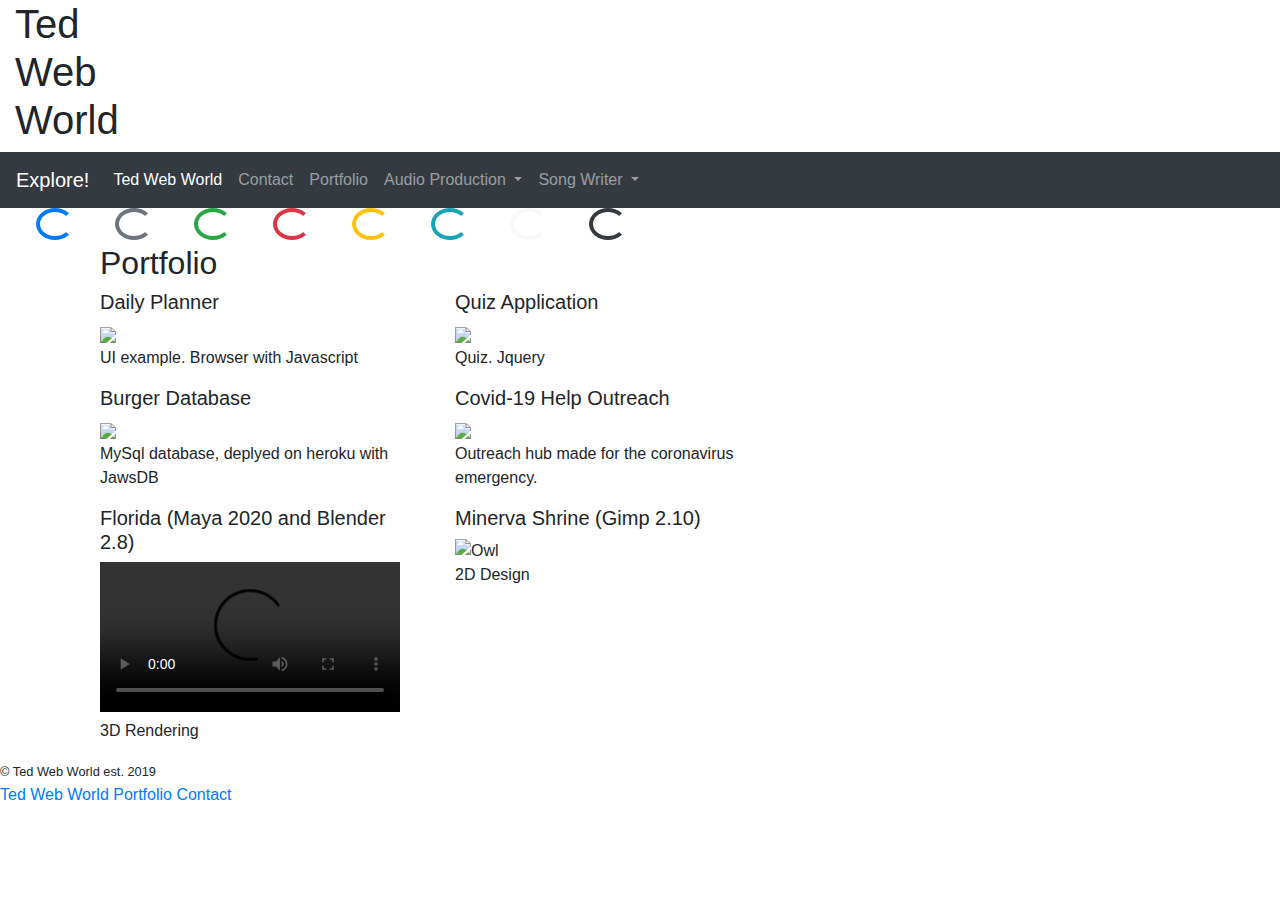
==== portfolio.html @ ca36e1b3 "Something went wrong last upload" ====
<!DOCTYPE html>
<html lang="en">
<head>
    <meta charset="UTF-8">
    <meta name="viewport" content="width=device-width, initial-scale=1.0">
    <meta http-equiv="X-UA-Compatible" content="ie=edge">
    <title>Ted Web World</title>
    <link rel="stylesheet" href="https://stackpath.bootstrapcdn.com/bootstrap/4.4.1/css/bootstrap.min.css" integrity="sha384-Vkoo8x4CGsO3+Hhxv8T/Q5PaXtkKtu6ug5TOeNV6gBiFeWPGFN9MuhOf23Q9Ifjh" crossorigin="anonymous">
    <link rel="stylesheet" href="assets/css/style.css">
</head>
<body>
    <header class="primary-header group">
            <h1 class="logo col-1">
                Ted Web World
            </h1>
            <nav class="navbar navbar-expand-lg navbar-dark bg-dark">
                <a class="navbar-brand" href="#">Explore!</a>
                <button class="navbar-toggler" type="button" data-toggle="collapse" data-target="#navbarSupportedContent" aria-controls="navbarSupportedContent" aria-expanded="false" aria-label="Toggle navigation">
                  <span class="navbar-toggler-icon"></span>
                </button>
              
                <div class="collapse navbar-collapse" id="navbarSupportedContent">
                  <ul class="navbar-nav mr-auto">
                    <li class="nav-item active">
                        <a class="nav-link" href="index.html">Ted Web World<span class="sr-only">(current)</span></a>
                    </li>
                    <li class="nav-item">
                        <a class="nav-link" href="contact.html">Contact</a>
                    </li>
                    <li class="nav-item">
                        <a class="nav-link" href="portfolio.html">Portfolio</a>
                    </li>
                    <li class="nav-item dropdown">
                      <a class="nav-link dropdown-toggle" href="#" id="navbarDropdown" role="button" data-toggle="dropdown" aria-haspopup="true" aria-expanded="false">
                        Audio Production
                      </a>
                      <div class="dropdown-menu" aria-labelledby="navbarDropdown">
                        <a class="dropdown-item">
                                <div>
                                <article>Surge</article>
                                <audio controls class="audio">
                                        <source src="assets/audio/Surge1.wav" type="audio/wav"> 
                                </audio>
                                </div>
                                <audio controls class="audio">
                                        <source src="assets/audio/pandemonium.wav" type="audio/wav"> 
                                </audio>
                                <div>
                                <audio controls class="audio">
                                        <source src="assets/audio/Brain Soda Posting049.wav" type="audio/wav"> 
                                </audio>
                                </div>
                                <audio controls class="audio">
                                        <source src="assets/audio/Brain Soda Posting007.wav" type="audio/wav"> 
                                </audio>
                                <div>
                                <audio controls class="audio">
                                        <source src="assets/audio/doom76.wav" type="audio/wav"> 
                                </audio>
                                </div>
                        </a>
                      </div>
                    </li>
                    <li class="nav-item dropdown">
                        <a class="nav-link dropdown-toggle" href="#" id="navbarDropdown" role="button" data-toggle="dropdown" aria-haspopup="true" aria-expanded="false">
                          Song Writer
                        </a>
                        <div class="dropdown-menu" aria-labelledby="navbarDropdown">
                        <a class="dropdown-item">
                                <div>
                                <article>Giant</article>
                                <audio controls class="audio">
                                        <source src="assets/audio/Giant.wav" type="audio/wav"> 
                                </audio>
                                </div>
                                <div>
                                <audio controls class="audio">
                                        <source src="assets/audio/Iwasawindow.wav" type="audio/wav"> 
                                </audio>
                                </div>
                                <div>
                                <audio controls class="audio">
                                        <source src="assets/audio/Brain Soda Posting026.wav" type="audio/wav"> 
                                </audio>
                                </div>
                                <div>
                                <audio controls class="audio">
                                        <source src="assets/audio/Brain Soda Posting027.wav" type="audio/wav"> 
                                </audio>
                                </div>
                                <div>
                                <audio controls class="audio">
                                        <source src="assets/audio/Whywontpeopleleavemealone.wav" type="audio/wav"> 
                                </audio>
                                </div>
                        </a>
                        </div>
                      </li>
                  </ul>
                </div>
            </nav>
    </header>
    <div class="spinner-grow text-primary col-1" role="status">
        <span class="sr-only">Loading...</span>
      </div>
      <div class="spinner-border text-primary col-1" role="status">
        <span class="sr-only">Loading...</span>
      </div>
      <div class="spinner-grow text-secondary col-1" role="status">
        <span class="sr-only">Loading...</span>
      </div>
      <div class="spinner-border text-secondary col-1" role="status">
        <span class="sr-only">Loading...</span>
      </div>
      <div class="spinner-grow text-success col-1" role="status">
        <span class="sr-only">Loading...</span>
      </div>
      <div class="spinner-border text-success col-1" role="status">
        <span class="sr-only">Loading...</span>
      </div>
      <div class="spinner-grow text-danger col-1" role="status">
        <span class="sr-only">Loading...</span>
      </div>
      <div class="spinner-border text-danger col-1" role="status">
        <span class="sr-only">Loading...</span>
      </div>
      <div class="spinner-grow text-warning col-1" role="status">
        <span class="sr-only">Loading...</span>
      </div>
      <div class="spinner-border text-warning col-1" role="status">
        <span class="sr-only">Loading...</span>
      </div>
      <div class="spinner-grow text-info col-1" role="status">
        <span class="sr-only">Loading...</span>
      </div>
      <div class="spinner-border text-info col-1" role="status">
        <span class="sr-only">Loading...</span>
      </div>
      <div class="spinner-grow text-light col-6" role="status">
        <span class="sr-only">Loading...</span>
      </div>
      <div class="spinner-border text-light col-6" role="status">
        <span class="sr-only">Loading...</span>
      </div>
      <div class="spinner-grow text-dark col-6" role="status">
        <span class="sr-only">Loading...</span>
      </div>
      <div class="spinner-border text-dark col-6" role="status">
        <span class="sr-only">Loading...</span>
      </div>
    <section class="container" style="background-image: url('assets/img/9.PNG');">
        <div class="row col-8">
            <h2 class="col">Portfolio</h2>
        </div>
        <div class="row col-8">
                <div class="col-sm">
                    <h5>Daily Planner</h5>
                    <img class="portfolio" src="assets/img/dailyPlanner.PNG"> 
                    <p>UI example. Browser with Javascript</p>
                </div>
                <div class="col-sm">
                    <h5>Quiz Application </h5>
                    <img class="portfolio" src="assets/img/quizApp.PNG">
                    <p>Quiz. Jquery</p>
                </div>
        </div>
        <div class="row col-8">
                <div class="col-sm">
                    <h5>Burger Database</h5>
                    <img class="portfolio" src="assets/img/BurgerExample.PNG"> 
                    <p>MySql database, deplyed on heroku with JawsDB</p>
                </div>
                <div class="col-sm">
                    <h5>Covid-19 Help Outreach </h5>
                    <img class="portfolio" src="assets/img/Covid-19HelpOutreach.PNG">
                    <p>Outreach hub made for the coronavirus emergency.</p>
                </div>
        </div>
        <div class="row col-8">
          <div class="col-sm">
              <h5>Florida (Maya 2020 and Blender 2.8)</h5>
              <video controls class="portfolio">
                      <source src="assets/video/floridaLove.mkv" type="video/mp4"> 
              </video>
              <p>3D Rendering</p>
          </div>
          <div class="col-sm">
              <h5>Minerva Shrine (Gimp 2.10)</h5>
              <img class="portfolio" src="assets/img/minervashrine.PNG" alt="Owl">
              <p>2D Design</p>
          </div>
  </div>
    </section>
<script src="https://code.jquery.com/jquery-3.4.1.slim.min.js" integrity="sha384-J6qa4849blE2+poT4WnyKhv5vZF5SrPo0iEjwBvKU7imGFAV0wwj1yYfoRSJoZ+n" crossorigin="anonymous"></script>
<script src="https://cdn.jsdelivr.net/npm/popper.js@1.16.0/dist/umd/popper.min.js" integrity="sha384-Q6E9RHvbIyZFJoft+2mJbHaEWldlvI9IOYy5n3zV9zzTtmI3UksdQRVvoxMfooAo" crossorigin="anonymous"></script>
<script src="https://stackpath.bootstrapcdn.com/bootstrap/4.4.1/js/bootstrap.min.js" integrity="sha384-wfSDF2E50Y2D1uUdj0O3uMBJnjuUD4Ih7YwaYd1iqfktj0Uod8GCExl3Og8ifwB6" crossorigin="anonymous"></script>
<script>
        document.addEventListener('play', function(e){
    var audios = document.getElementsByTagName('audio');
    for(var i = 0, len = audios.length; i < len;i++){
        if(audios[i] != e.target){
            audios[i].pause();
        }
    }
}, true);
</script>
</body>
<footer>
		<small>&copy; Ted Web World est. 2019</small>
		<nav>
		<a href="index.html">Ted Web World</a>
		<a href="portfolio.html">Portfolio</a>
		<a href="contact.html">Contact</a>
		</nav>
</footer>
</html>
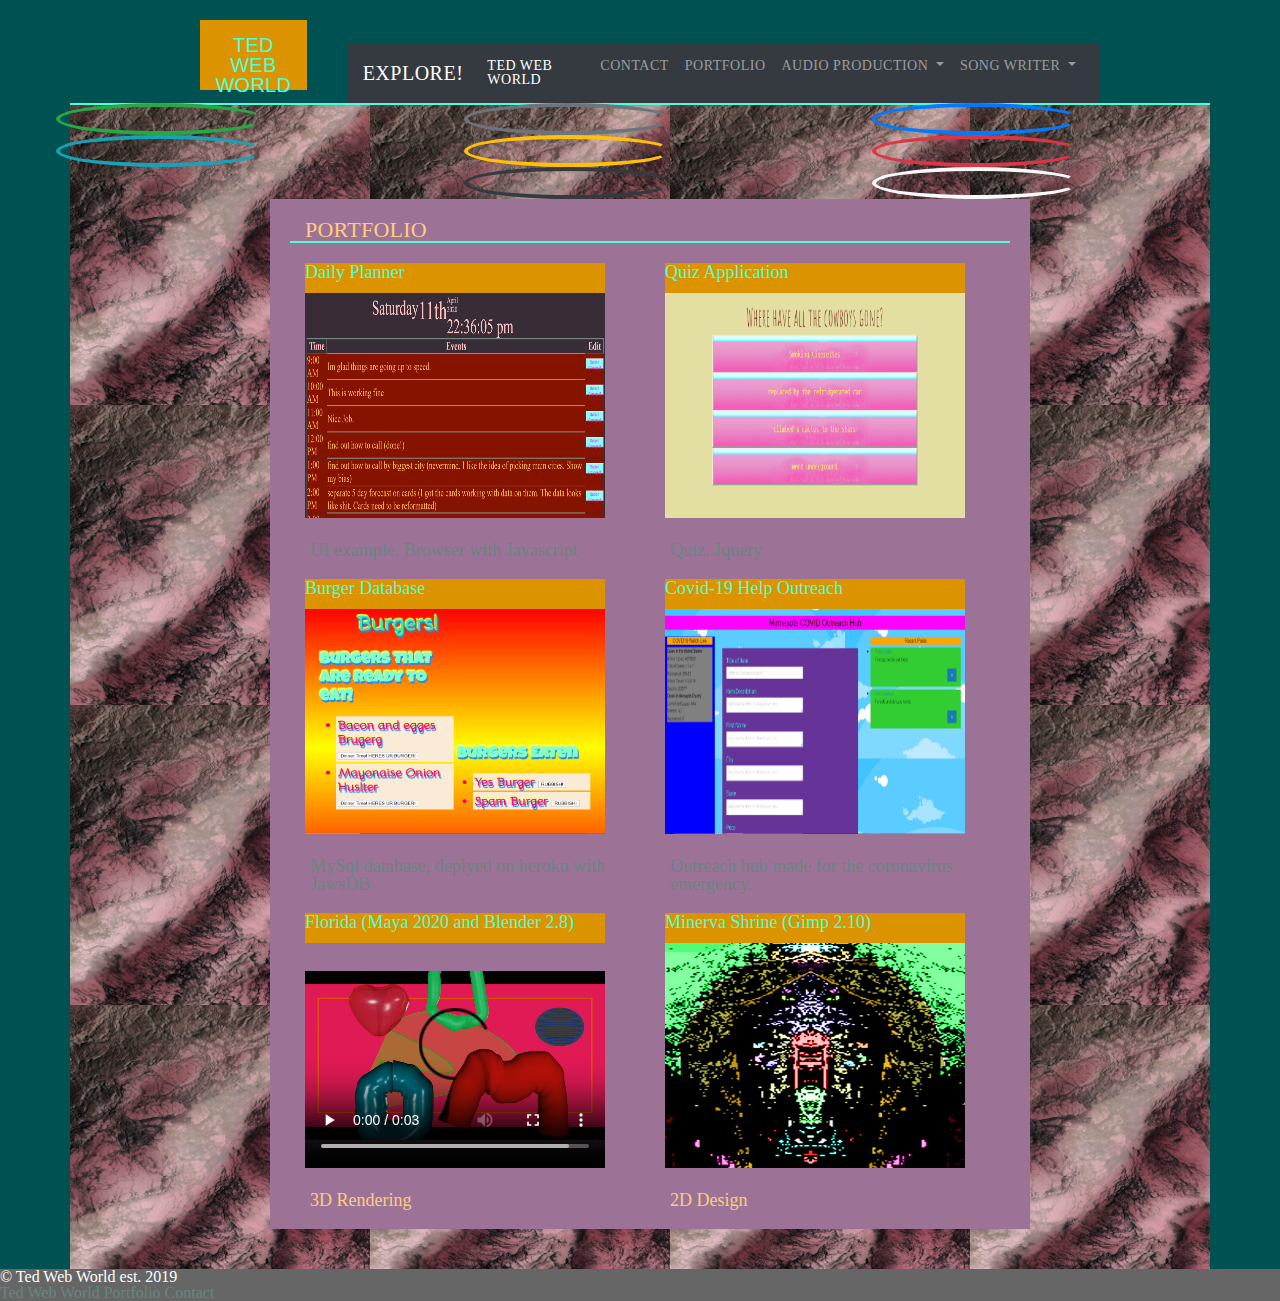
==== commit ede7edd8: "Added links to the projects I worked on" ====
--- a/portfolio.html
+++ b/portfolio.html
@@ -39,23 +39,23 @@
                                 <div>
                                 <article>Surge</article>
                                 <audio controls class="audio">
-                                        <source src="assets/audio/Surge1.wav" type="audio/wav"> 
-                                </audio>
-                                </div>
-                                <audio controls class="audio">
-                                        <source src="assets/audio/pandemonium.wav" type="audio/wav"> 
-                                </audio>
-                                <div>
-                                <audio controls class="audio">
-                                        <source src="assets/audio/Brain Soda Posting049.wav" type="audio/wav"> 
-                                </audio>
-                                </div>
-                                <audio controls class="audio">
-                                        <source src="assets/audio/Brain Soda Posting007.wav" type="audio/wav"> 
-                                </audio>
-                                <div>
-                                <audio controls class="audio">
-                                        <source src="assets/audio/doom76.wav" type="audio/wav"> 
+                                        <source src="./audio/Surge1.wav" type="audio/wav"> 
+                                </audio>
+                                </div>
+                                <audio controls class="audio">
+                                        <source src="./audio/pandemonium.wav" type="audio/wav"> 
+                                </audio>
+                                <div>
+                                <audio controls class="audio">
+                                        <source src="./audio/Brain Soda Posting049.wav" type="audio/wav"> 
+                                </audio>
+                                </div>
+                                <audio controls class="audio">
+                                        <source src="./audio/Brain Soda Posting007.wav" type="audio/wav"> 
+                                </audio>
+                                <div>
+                                <audio controls class="audio">
+                                        <source src="./audio/doom76.wav" type="audio/wav"> 
                                 </audio>
                                 </div>
                         </a>
@@ -70,27 +70,27 @@
                                 <div>
                                 <article>Giant</article>
                                 <audio controls class="audio">
-                                        <source src="assets/audio/Giant.wav" type="audio/wav"> 
-                                </audio>
-                                </div>
-                                <div>
-                                <audio controls class="audio">
-                                        <source src="assets/audio/Iwasawindow.wav" type="audio/wav"> 
-                                </audio>
-                                </div>
-                                <div>
-                                <audio controls class="audio">
-                                        <source src="assets/audio/Brain Soda Posting026.wav" type="audio/wav"> 
-                                </audio>
-                                </div>
-                                <div>
-                                <audio controls class="audio">
-                                        <source src="assets/audio/Brain Soda Posting027.wav" type="audio/wav"> 
-                                </audio>
-                                </div>
-                                <div>
-                                <audio controls class="audio">
-                                        <source src="assets/audio/Whywontpeopleleavemealone.wav" type="audio/wav"> 
+                                        <source src="./audio/Giant.wav" type="audio/wav"> 
+                                </audio>
+                                </div>
+                                <div>
+                                <audio controls class="audio">
+                                        <source src="./audio/Iwasawindow.wav" type="audio/wav"> 
+                                </audio>
+                                </div>
+                                <div>
+                                <audio controls class="audio">
+                                        <source src="./audio/Brain Soda Posting026.wav" type="audio/wav"> 
+                                </audio>
+                                </div>
+                                <div>
+                                <audio controls class="audio">
+                                        <source src="./audio/Brain Soda Posting027.wav" type="audio/wav"> 
+                                </audio>
+                                </div>
+                                <div>
+                                <audio controls class="audio">
+                                        <source src="./audio/Whywontpeopleleavemealone.wav" type="audio/wav"> 
                                 </audio>
                                 </div>
                         </a>
@@ -154,26 +154,34 @@
         </div>
         <div class="row col-8">
                 <div class="col-sm">
+                    <a href="https://brakluner.github.io/DailyPlanner/">
                     <h5>Daily Planner</h5>
                     <img class="portfolio" src="assets/img/dailyPlanner.PNG"> 
                     <p>UI example. Browser with Javascript</p>
-                </div>
-                <div class="col-sm">
+                    </a>
+                </div>
+                <div class="col-sm">
+                    <a href="https://brakluner.github.io/QuizAssignment/">
                     <h5>Quiz Application </h5>
                     <img class="portfolio" src="assets/img/quizApp.PNG">
                     <p>Quiz. Jquery</p>
+                    </a>
                 </div>
         </div>
         <div class="row col-8">
                 <div class="col-sm">
+                    <a  href="https://eatdaburger0123.herokuapp.com/">
                     <h5>Burger Database</h5>
                     <img class="portfolio" src="assets/img/BurgerExample.PNG"> 
                     <p>MySql database, deplyed on heroku with JawsDB</p>
-                </div>
-                <div class="col-sm">
+                    </a>
+                </div>
+                <div class="col-sm">
+                    <a href="https://covid19-application.herokuapp.com/">
                     <h5>Covid-19 Help Outreach </h5>
                     <img class="portfolio" src="assets/img/Covid-19HelpOutreach.PNG">
                     <p>Outreach hub made for the coronavirus emergency.</p>
+                    </a>
                 </div>
         </div>
         <div class="row col-8">
--- a/assets/css/style.css
+++ b/assets/css/style.css
@@ -0,0 +1,224 @@
+/* http://meyerweb.com/eric/tools/css/reset/ 
+   v2.0 | 20110126
+   License: none (public domain)
+*/
+
+html, body, div, span, applet, object, iframe,
+h1, h2, h3, h4, h5, h6, p, blockquote, pre,
+a, abbr, acronym, address, big, cite, code,
+del, dfn, em, img, ins, kbd, q, s, samp,
+small, strike, strong, sub, sup, tt, var,
+b, u, i, center,
+dl, dt, dd, ol, ul, li,
+fieldset, form, label, legend,
+table, caption, tbody, tfoot, thead, tr, th, td,
+article, aside, canvas, details, embed, 
+figure, figcaption, footer, header, hgroup, 
+menu, nav, output, ruby, section, summary,
+time, mark, audio, video {
+	margin: 0;
+	padding: 0;
+	border: 0;
+	font-size: 100%;
+	font: inherit;
+	vertical-align: baseline;
+}
+/* HTML5 display-role reset for older browsers */
+article, aside, details, figcaption, figure, 
+footer, header, hgroup, menu, nav, section {
+	display: block;
+}
+body {
+	line-height: 1;
+}
+ol, ul {
+	list-style: none;
+}
+blockquote, q {
+	quotes: none;
+}
+blockquote:before, blockquote:after,
+q:before, q:after {
+	content: '';
+	content: none;
+}
+table {
+	border-collapse: collapse;
+	border-spacing: 0;
+}
+/*
+=================
+*/
+*,
+*:before,
+*:after {
+	-webkit-box-sizing: border-box;
+	   -moz-box-sizing: border-box;
+	        box-sizing: border-box;
+}
+.container {
+	color: #fdcd7f;
+	background: #9d7297; 
+	border-top: 2px solid #4dffd9;
+	padding:40px 0 40px 0;
+	font-family: 'Georgia', Times, Times New Roman, serif;
+}
+/*
+==============
+nav
+==============
+*/
+.navbar {
+	font-size: 14px;
+	font-weight: 400;
+	margin: 33px 200px 0 0;
+	letter-spacing: .5px;
+	text-transform: uppercase;
+}
+/*
+=========================
+links
+=========================
+*/
+a:hover {
+	color: #a9b2b9;
+}
+a {
+	color: #648880;
+	text-decoration: none;
+}
+p a {
+	border-bottom: 1px solid #4dffd9;
+}
+/*
+============
+*/
+h1 {
+	text-align: center;
+	color: #4dffd9;
+	background: #dc9300;
+	font-family: Arial, Helvetica, sans-serif;
+	width: 130px;
+	height: 70px;
+	padding: 15px 0 0 0;
+	margin: 20px 40px 0 200px;
+}
+h2 {
+	color: #fdcd7f;
+	font-size: 22px;
+	font-weight: 100;
+	padding: 20px 0 0 10px;
+	letter-spacing: .25px;
+	text-transform: uppercase;
+	border-bottom: 2px solid #4dffd9;
+}
+/*
+======================
+primary header
+======================
+*/
+.logo {
+	color: #4dffd9;
+	float:left;
+	font-size: 20px;
+	font-weight: 100;
+	letter-spacing: .25px;
+	text-transform: uppercase;
+}
+/*
+==============================
+clearfix
+==============================
+*/
+.group:before,
+.group:after {
+	content:"";
+	display: table;
+}
+.group:after {
+clear: both;
+}
+.group {
+	clear: both;
+	*zoom:1;
+}
+/*
+===========
+*/
+.row {
+	background: #9d7297;
+	margin: 0 200px 0 200px;
+	padding: 0 20px 20px 20px;
+	font-family: 'Georgia', Times, Times New Roman, serif;
+	font-size: 18px;
+}
+.index {
+	height: 150px;
+	width: 100px;
+	padding: 10px 10px 10px 10px;
+	float: left;
+}
+p {
+	padding: 20px 5px 0 5px;
+}
+/*
+================
+*/
+.portfolio {
+	height: 225px;
+	width: 300px;
+}
+textarea{
+	width: 100%;
+	height: 210px;
+}
+input {
+	width: 100%;
+}
+.btn {
+	width: 80px;
+	height: 30px;
+	color: #4dffd9;
+	background: #dc9300;
+	margin: 0 0 0 200px;
+}
+/*
+==========
+*/
+footer {
+	background: #666666;
+	color:#fff;
+	border-top: 2px #dc9300;
+}
+h5 {
+	width: 300px;
+	height: 30px;
+	color:#4dffd9;
+	background: #dc9300;
+}
+h6 {
+	width: 410px;
+	height: 38px;
+	color:#4dffd9;
+	background: #dc9300;
+}
+.audio {
+	margin: 4px 0 3px 0;
+}
+.teaser{
+	line-height: 1.5;
+}
+.spinner-border,
+.spinner-grow {
+  display: flex;
+  flex-direction: column;
+  flex-wrap: wrap;
+  float: right;
+  padding: 0 100px 0 100px;
+}
+body {
+	background-color: #005151;
+}
+.navbar {
+	margin: 43px 180px 0 0;
+}